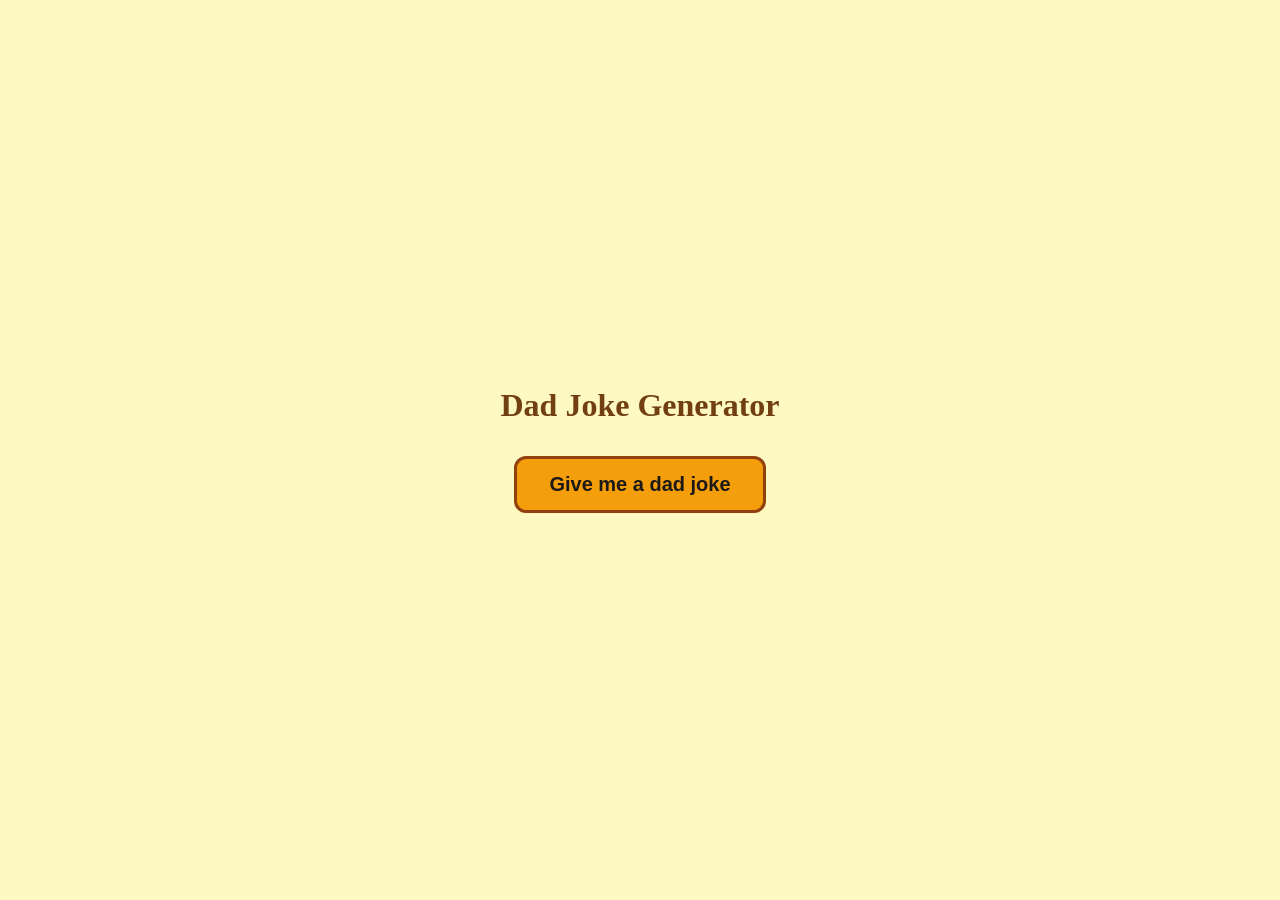
==== dad-joke-generator/index.html @ 9b251c44 "feat(dad-joke-generator): add MVP prototype" ====
<!DOCTYPE html>
<html lang="en">
<head>
  <meta charset="UTF-8" />
  <meta name="viewport" content="width=device-width, initial-scale=1.0" />
  <title>Dad Joke Generator</title>
  <style>
    *, *::before, *::after { box-sizing: border-box; margin: 0; padding: 0; }

    body {
      min-height: 100vh;
      display: flex;
      flex-direction: column;
      align-items: center;
      justify-content: center;
      background: #fef9c3;
      font-family: 'Georgia', serif;
      padding: 2rem;
    }

    h1 {
      font-size: 2rem;
      color: #713f12;
      margin-bottom: 2rem;
      text-align: center;
    }

    #joke-btn {
      font-size: 1.25rem;
      font-weight: bold;
      padding: 0.85rem 2rem;
      border: 3px solid #92400e;
      border-radius: 12px;
      background: #f59e0b;
      color: #1c1917;
      cursor: pointer;
      transition: background 0.15s, transform 0.1s;
      user-select: none;
    }

    #joke-btn:hover:not(:disabled) {
      background: #d97706;
    }

    #joke-btn:active:not(:disabled) {
      transform: scale(0.97);
    }

    #joke-btn:disabled {
      opacity: 0.6;
      cursor: not-allowed;
    }

    #joke-box {
      margin-top: 2rem;
      max-width: 600px;
      width: 100%;
      min-height: 6rem;
      background: #fff;
      border: 2px solid #d97706;
      border-radius: 14px;
      padding: 1.5rem 1.75rem;
      font-size: 1.2rem;
      line-height: 1.65;
      color: #1c1917;
      text-align: center;
      display: none;
    }

    #joke-box.visible {
      display: block;
    }

    #joke-box.loading {
      color: #a16207;
      font-style: italic;
    }

    #error-msg {
      margin-top: 1rem;
      color: #b91c1c;
      font-size: 0.9rem;
      display: none;
    }
  </style>
</head>
<body>

  <h1>Dad Joke Generator</h1>

  <button id="joke-btn">Give me a dad joke</button>

  <div id="joke-box" role="status" aria-live="polite"></div>
  <p id="error-msg"></p>

  <script>
    const btn = document.getElementById('joke-btn');
    const box = document.getElementById('joke-box');
    const err = document.getElementById('error-msg');

    btn.addEventListener('click', async () => {
      btn.disabled = true;
      err.style.display = 'none';
      box.textContent = 'Fetching a groan-worthy joke…';
      box.classList.add('visible', 'loading');

      try {
        const res = await fetch('https://icanhazdadjoke.com/', {
          headers: { 'Accept': 'application/json' }
        });
        if (!res.ok) throw new Error(`HTTP ${res.status}`);
        const data = await res.json();
        box.textContent = data.joke;
        box.classList.remove('loading');
      } catch (e) {
        box.classList.remove('loading');
        box.classList.remove('visible');
        err.textContent = 'Could not load a joke. Check your connection and try again.';
        err.style.display = 'block';
      } finally {
        btn.disabled = false;
      }
    });
  </script>

</body>
</html>
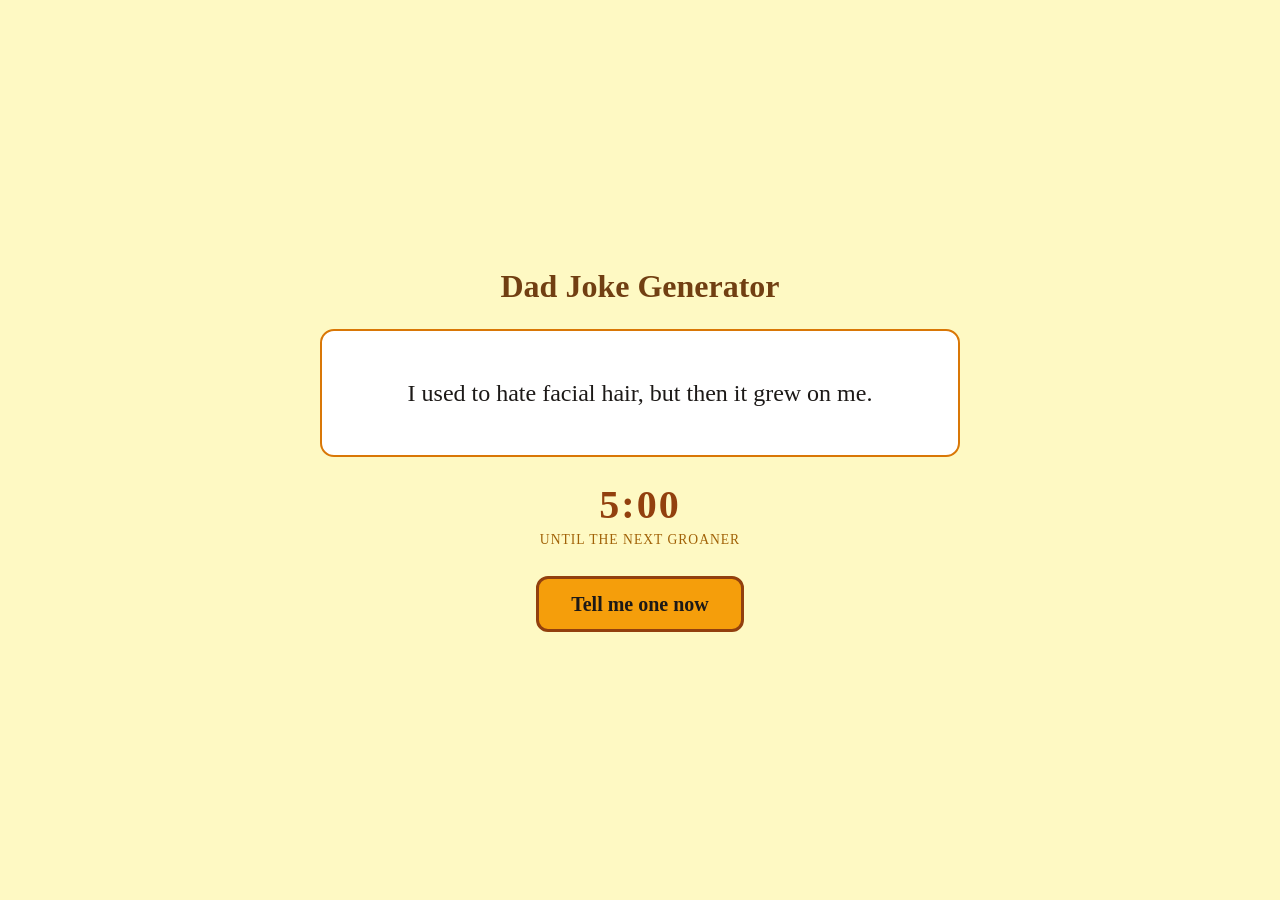
==== commit cbc68570: "feat(dad-joke-generator): add MVP prototype" ====
--- a/dad-joke-generator/index.html
+++ b/dad-joke-generator/index.html
@@ -16,16 +16,51 @@
       background: #fef9c3;
       font-family: 'Georgia', serif;
       padding: 2rem;
+      color: #1c1917;
     }
 
     h1 {
       font-size: 2rem;
       color: #713f12;
-      margin-bottom: 2rem;
+      margin-bottom: 1.5rem;
       text-align: center;
     }
 
+    #joke-box {
+      max-width: 640px;
+      width: 100%;
+      min-height: 8rem;
+      background: #fff;
+      border: 2px solid #d97706;
+      border-radius: 14px;
+      padding: 2rem;
+      font-size: 1.5rem;
+      line-height: 1.6;
+      text-align: center;
+      display: flex;
+      align-items: center;
+      justify-content: center;
+    }
+
+    #timer {
+      margin-top: 1.5rem;
+      font-size: 2.5rem;
+      font-weight: bold;
+      color: #92400e;
+      font-variant-numeric: tabular-nums;
+      letter-spacing: 2px;
+    }
+
+    #timer-label {
+      font-size: 0.85rem;
+      color: #a16207;
+      text-transform: uppercase;
+      letter-spacing: 1px;
+      margin-top: 0.25rem;
+    }
+
     #joke-btn {
+      margin-top: 1.75rem;
       font-size: 1.25rem;
       font-weight: bold;
       padding: 0.85rem 2rem;
@@ -36,92 +71,24 @@
       cursor: pointer;
       transition: background 0.15s, transform 0.1s;
       user-select: none;
+      font-family: inherit;
     }
 
-    #joke-btn:hover:not(:disabled) {
-      background: #d97706;
-    }
-
-    #joke-btn:active:not(:disabled) {
-      transform: scale(0.97);
-    }
-
-    #joke-btn:disabled {
-      opacity: 0.6;
-      cursor: not-allowed;
-    }
-
-    #joke-box {
-      margin-top: 2rem;
-      max-width: 600px;
-      width: 100%;
-      min-height: 6rem;
-      background: #fff;
-      border: 2px solid #d97706;
-      border-radius: 14px;
-      padding: 1.5rem 1.75rem;
-      font-size: 1.2rem;
-      line-height: 1.65;
-      color: #1c1917;
-      text-align: center;
-      display: none;
-    }
-
-    #joke-box.visible {
-      display: block;
-    }
-
-    #joke-box.loading {
-      color: #a16207;
-      font-style: italic;
-    }
-
-    #error-msg {
-      margin-top: 1rem;
-      color: #b91c1c;
-      font-size: 0.9rem;
-      display: none;
-    }
+    #joke-btn:hover { background: #d97706; }
+    #joke-btn:active { transform: scale(0.97); }
   </style>
 </head>
 <body>
 
   <h1>Dad Joke Generator</h1>
 
-  <button id="joke-btn">Give me a dad joke</button>
+  <div id="joke-box" role="status" aria-live="polite">Loading a joke…</div>
 
-  <div id="joke-box" role="status" aria-live="polite"></div>
-  <p id="error-msg"></p>
+  <div id="timer" aria-live="off">5:00</div>
+  <div id="timer-label">until the next groaner</div>
 
-  <script>
-    const btn = document.getElementById('joke-btn');
-    const box = document.getElementById('joke-box');
-    const err = document.getElementById('error-msg');
+  <button id="joke-btn">Tell me one now</button>
 
-    btn.addEventListener('click', async () => {
-      btn.disabled = true;
-      err.style.display = 'none';
-      box.textContent = 'Fetching a groan-worthy joke…';
-      box.classList.add('visible', 'loading');
-
-      try {
-        const res = await fetch('https://icanhazdadjoke.com/', {
-          headers: { 'Accept': 'application/json' }
-        });
-        if (!res.ok) throw new Error(`HTTP ${res.status}`);
-        const data = await res.json();
-        box.textContent = data.joke;
-        box.classList.remove('loading');
-      } catch (e) {
-        box.classList.remove('loading');
-        box.classList.remove('visible');
-        err.textContent = 'Could not load a joke. Check your connection and try again.';
-        err.style.display = 'block';
-      } finally {
-        btn.disabled = false;
-      }
-    });
-  </script>
-
+  <script src="script.js"></script>
 </body>
 </html>
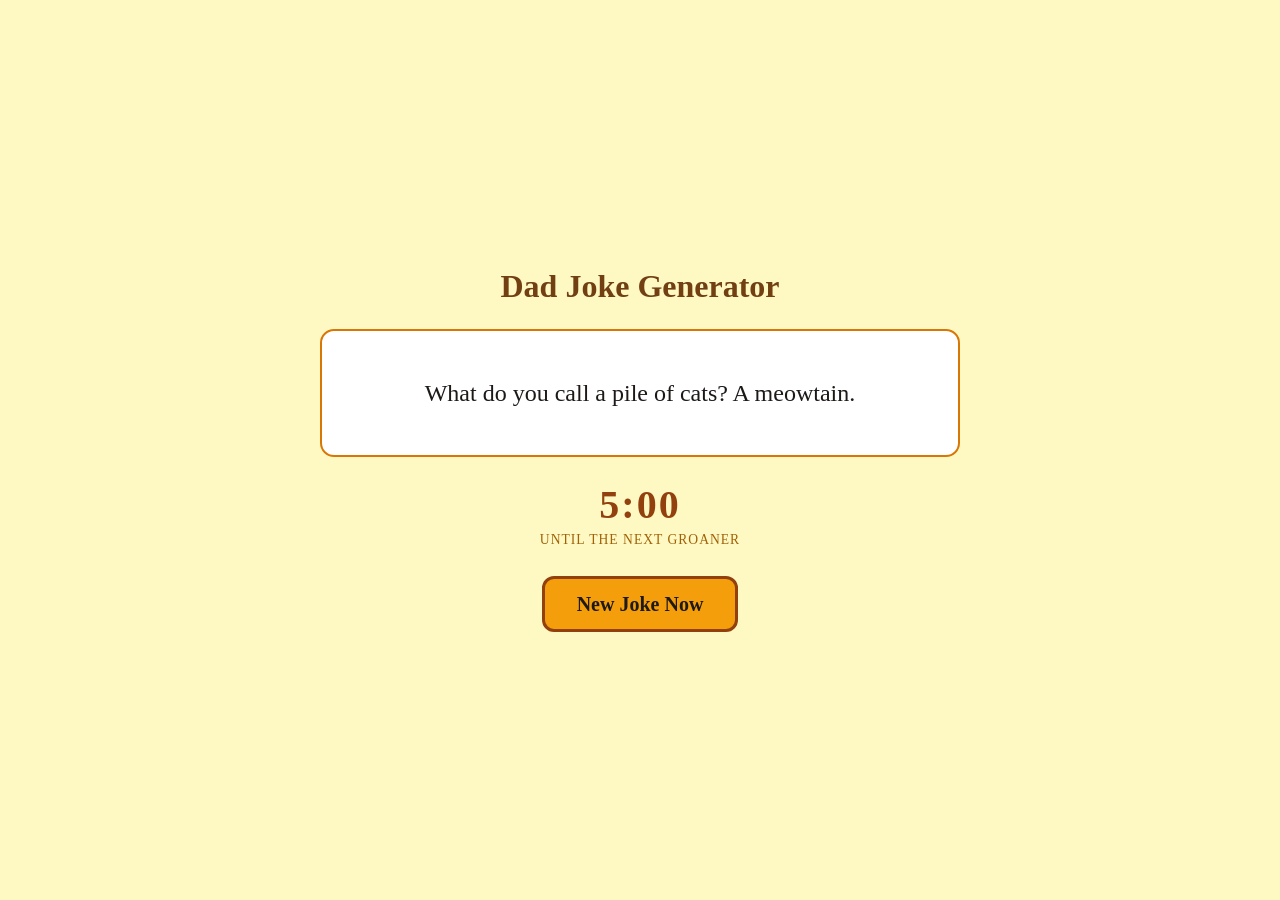
==== commit 01d99ae0: "feat(dad-joke-generator): add MVP prototype" ====
--- a/dad-joke-generator/index.html
+++ b/dad-joke-generator/index.html
@@ -87,7 +87,7 @@
   <div id="timer" aria-live="off">5:00</div>
   <div id="timer-label">until the next groaner</div>
 
-  <button id="joke-btn">Tell me one now</button>
+  <button id="joke-btn">New Joke Now</button>
 
   <script src="script.js"></script>
 </body>
